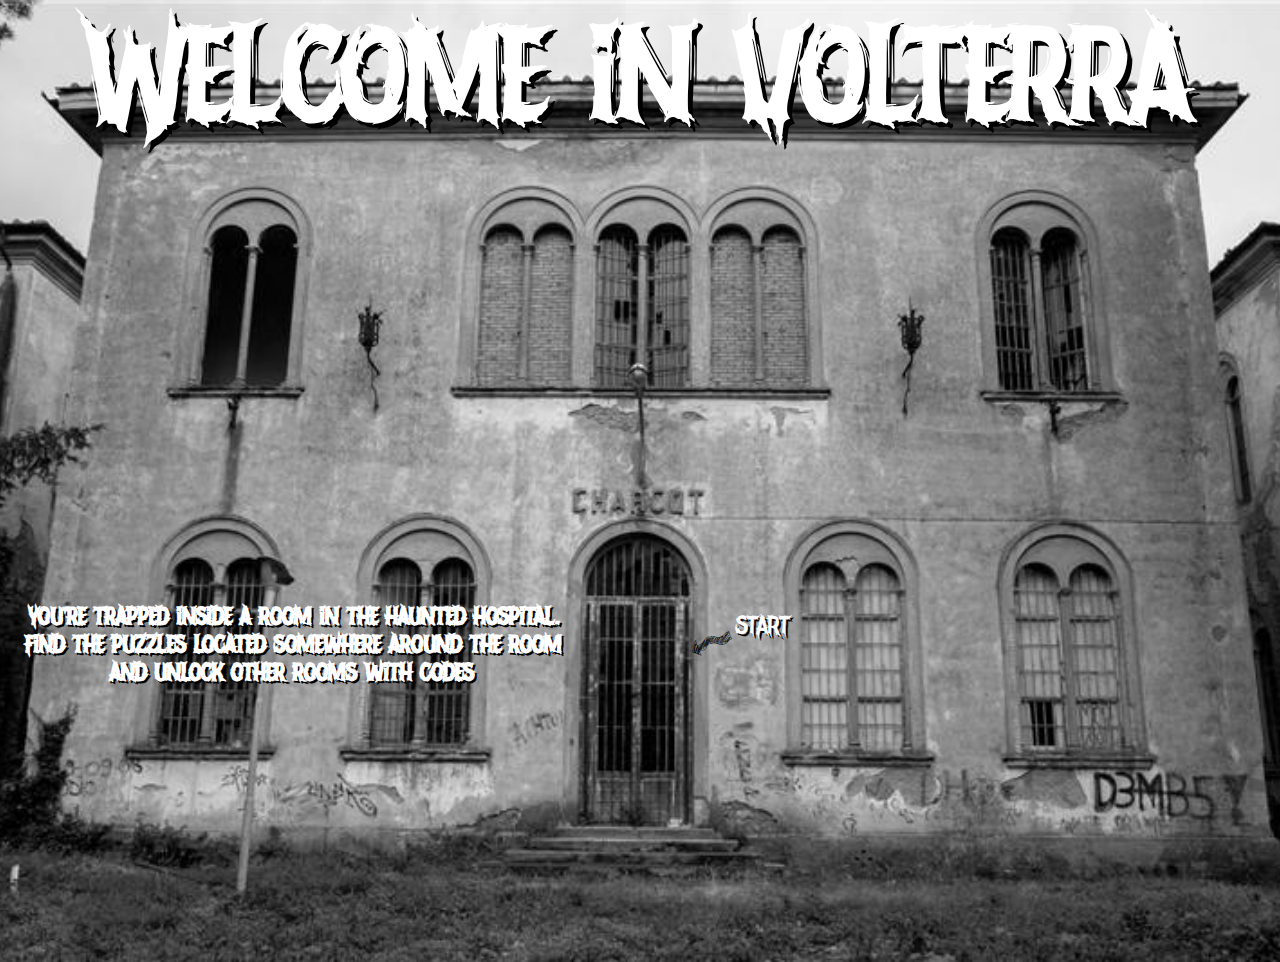
==== index.html @ a55c272b "added all files" ====
<!DOCTYPE html>
<html lang="en">
<head>
    <meta charset="UTF-8">
    <meta http-equiv="X-UA-Compatible" content="IE=edge">
    <meta name="viewport" content="width=device-width, initial-scale=1.0">
    <title>Document</title>
    <link rel="stylesheet" href="css/style.css">
</head>
<body>
    
    <div id="wrapper">

        <header class="titleText"> Welcome in Volterra </header>

        <article> </article>

        <div class="emptyBg1">

            <h1 class="storyText"> You're trapped inside a room in the haunted hospital. <br>
            Find the puzzles located somewhere around the room <br> and unlock other rooms with codes!
            </h1>

        </div>

        <div class="buttonContainer">

            <button class="startButton"></button>

        </div>

        <div class="arrowContainer">

            <p class="startArrow"> D </p>

        </div>

        <div class="textContainer"> 

            <p class="startText"> START </p>

        </div>

        <audio class="invisible" controls autoplay loop>
            <source src="/audio/outside.mp3">
         </audio>

    </div>

    <script type="application/javascript" src="js/main.js"> </script>
</body>
</html>
---- css/style.css ----
@font-face {
    font-family: Devils Crew;
    src: url("/fonts/devilscrew.otf");
}

@font-face {
    font-family: Arrows;
    src: url("/fonts/kgflavorandframesthree.ttf");
}

* {
    margin: 0;
}

body {
    background-image: url("/img/building.png");
    background-repeat: no-repeat;
    background-size: cover;
    background-position: center;
    max-block-size: 100%;
    overflow: hidden;
}

#wrapper {
    width: 100em;
    margin: auto;
}

header {
    text-align: center;
    width: 100vw;
    float: left;
}

article {
    width: 100vw;
    height: 50vh;
    float: left;
}

.emptyBg1 {
    width: 46vw;
    height: 40vh;
    float: left;
}

.buttonContainer {
    width: 7vw;
    height: 40vh;
    float: left;
}

.arrowContainer {
    width: 4vw;
    height: 40vh;
    float: left;
}

.textContainer {
    width: 43vw;
    height: 40vh;
    float: left;
}

footer {
    width: 100vw;
    clear: both;
}

/*-------------------------------*/
.storyText {
    font-size: 20pt;
    text-shadow: 2px 2px black;
    text-align: center;
    font-family: "Devils Crew";
    color: white;
    user-select: none;
    margin: 0vh 0vw;
}

.titleText {
    color: white;
    text-shadow: 5px 5px black;
    font-family: "Devils Crew";
    font-size: 110pt;
    user-select: none;
}

.startArrow {
    color: black;
    font-family: "Arrows";
    font-size: 25pt;
    user-select: none;
    margin: 3vh 1vw;
}

.startText {
    color: white;
    text-shadow: 2px 2px black;
    font-family: "Devils Crew";
    font-size: 20pt;
    user-select: none;
    margin: 1vh 0.5vw;
}

/*-------------------------------*/

.startButton {
    width: 7vw;
    height: 40vh;
    opacity: 0;
    cursor: pointer;
    float: right;
}

/*-------------------------------*/

.startButton:hover {
    opacity: 0.1;
}

/*-------------------------------*/

.invisible {
    visibility: hidden;
}
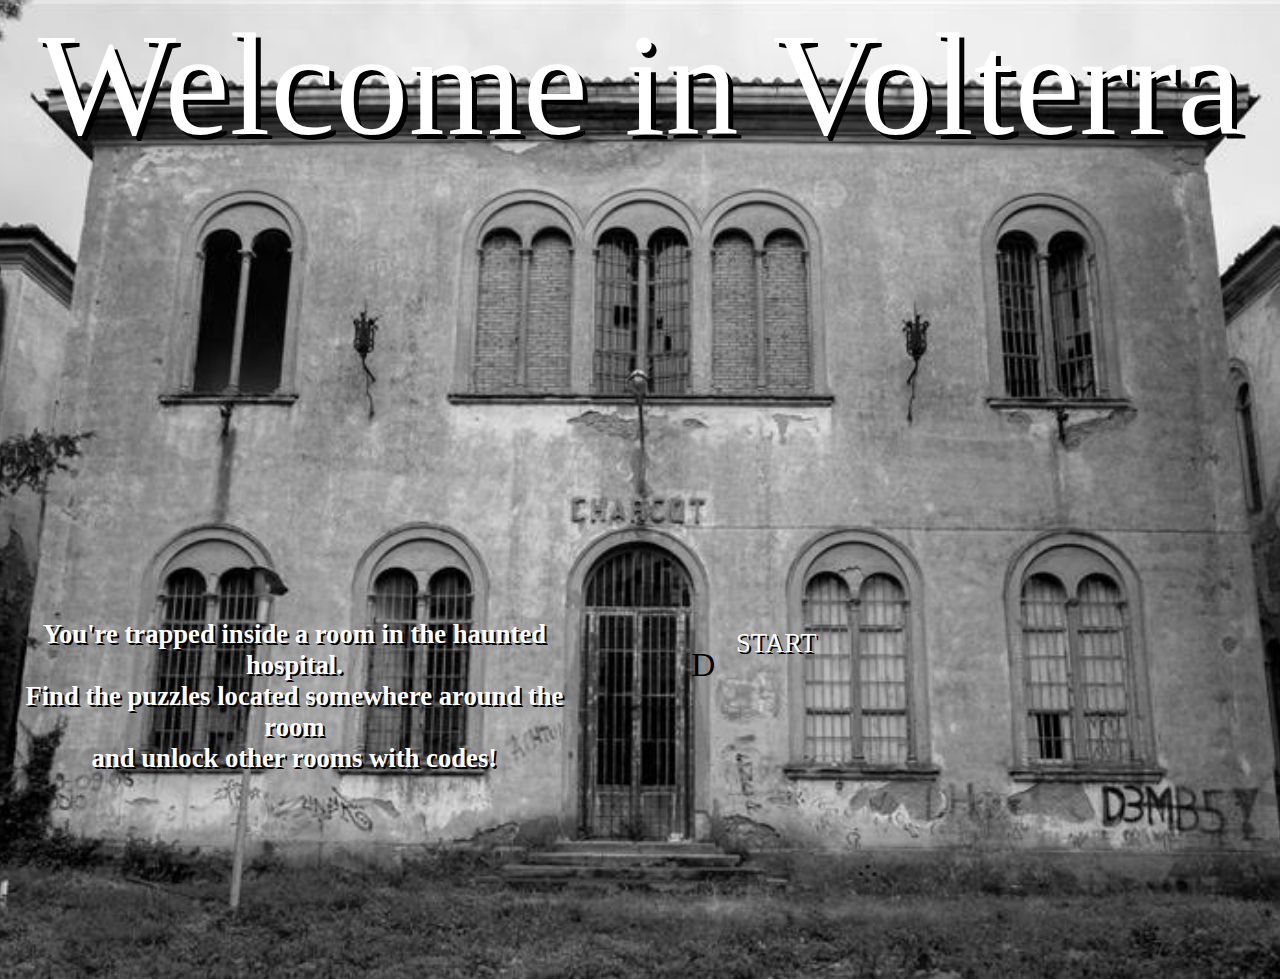
==== commit 8ef312fd: "deleted /" ====
--- a/index.html
+++ b/index.html
@@ -42,7 +42,7 @@
         </div>
 
         <audio class="invisible" controls autoplay loop>
-            <source src="/audio/outside.mp3">
+            <source src="audio/outside.mp3">
          </audio>
 
     </div>
--- a/css/style.css
+++ b/css/style.css
@@ -1,11 +1,11 @@
 @font-face {
     font-family: Devils Crew;
-    src: url("/fonts/devilscrew.otf");
+    src: url("fonts/devilscrew.otf");
 }
 
 @font-face {
     font-family: Arrows;
-    src: url("/fonts/kgflavorandframesthree.ttf");
+    src: url("fonts/kgflavorandframesthree.ttf");
 }
 
 * {
